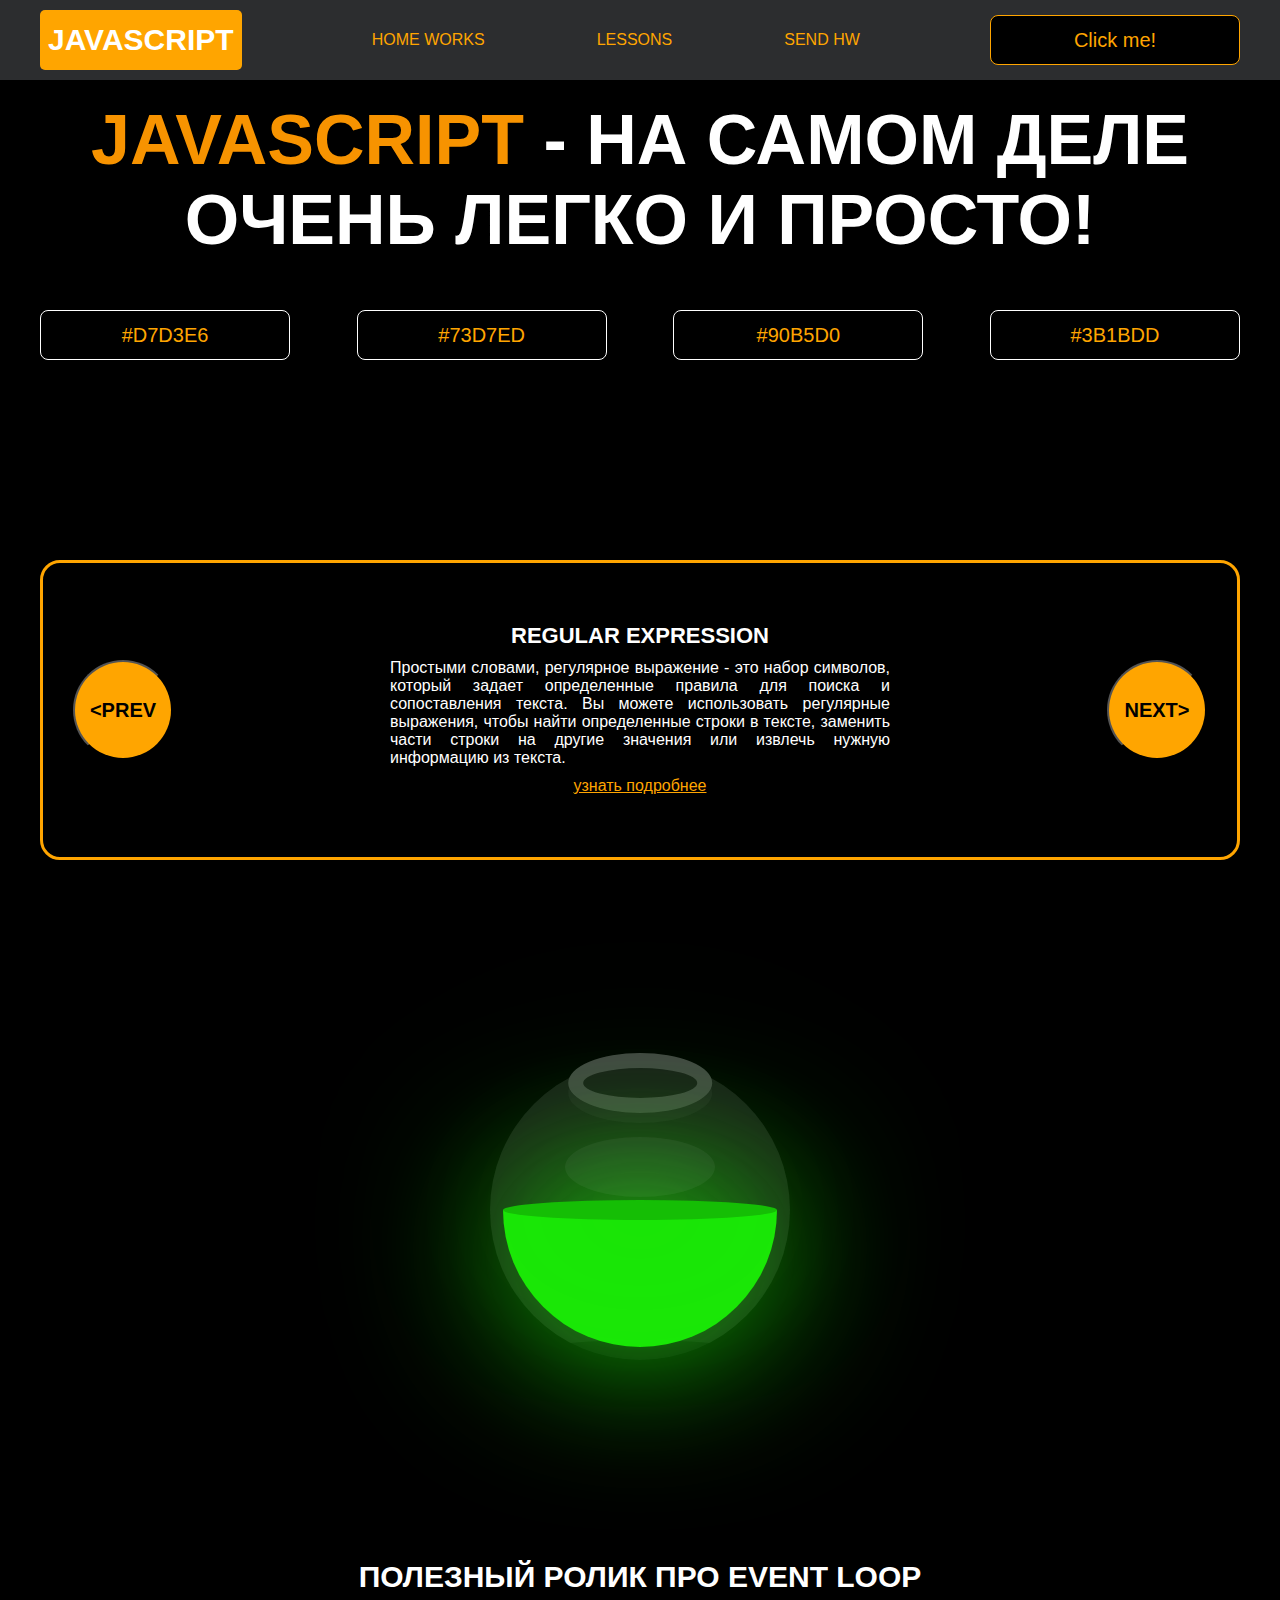
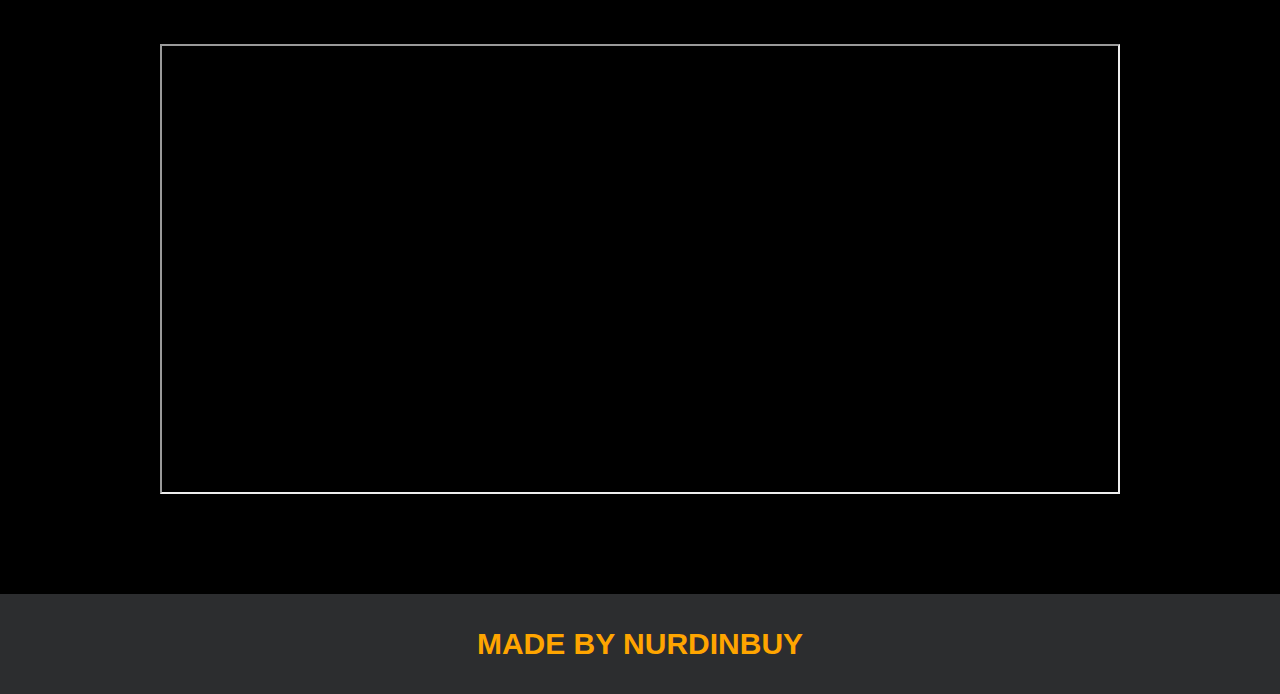
==== index.html @ 3b0bf2ef "dz" ====
<!DOCTYPE html>
<html lang="en">
<head>
    <meta charset="UTF-8">
    <title>Java Script</title>
    <link rel="stylesheet" href="css/style.css">
    <link rel="stylesheet" href="css/core.css">
</head>
<body>

<div class="wrapper">
    <div class="header">
        <div class="container">
            <div class="inner_header">
                <a href="index.html">
                    <div class="logotype">
                        <h2>JavaScript</h2>
                    </div>
                </a>
                <ul class="menu">
                    <li class="menu_link">
                        <a href="pages/home_works.html">Home Works</a>
                    </li>
                    <li class="menu_link">
                        <a href="pages/lessons.html">Lessons</a>
                    </li>
                    <li class="menu_link">
                        <a href="http://t.me/nurdinbuy16" target="_blank">Send Hw</a>
                    </li>
                </ul>
                <button class="btn" id="btn-get">Click me!</button>
            </div>
        </div>
    </div>

    <div class="main_block">
        <div class="container">
            <div class="inner_main">
                <h1><strong id="js-color">JavaScript</strong> - на самом деле очень легко и просто!</h1>
                <div class="colors-buttons">
                    <button class="btn btn-color"></button>
                    <button class="btn btn-color"></button>
                    <button class="btn btn-color"></button>
                    <button class="btn btn-color"></button>
                </div>
            </div>
        </div>
    </div>

    <div class="slider_block">
        <div class="container">
            <div class="inner_slider">
                <div class="slider">
                    <button class="btn-slide" id="prev">&lt;prev</button>
                    <div class="slide active_slide">
                        <div class="slide_card">
                            <h3>regular expression</h3>
                            <p>Простыми словами, регулярное выражение - это набор символов, который задает определенные правила для поиска и сопоставления текста. Вы можете использовать регулярные выражения, чтобы найти определенные строки в тексте, заменить части строки на другие значения или извлечь нужную информацию из текста.</p>
                            <a href="https://developer.mozilla.org/ru/docs/Web/JavaScript/Guide/Regular_expressions" target="_blank">узнать подробнее</a>
                        </div>
                    </div>
                    <div class="slide">
                        <div class="slide_card">
                            <h3>recursion</h3>
                            <p>Простыми словами, рекурсия - это, когда функция делает повторяющиеся вызовы самой себя для решения задачи, пока не достигнет определенного условия выхода из рекурсии.</p>
                            <a href="https://learn.javascript.ru/recursion" target="_blank">узнать подробнее</a>
                        </div>
                    </div>
                    <div class="slide">
                        <div class="slide_card">
                            <h3>json</h3>
                            <p>Простыми словами, JSON - это способ представления данных в виде текста, чтобы они могли быть легко поняты и использованы различными программами. Он использует простые правила для описания объектов и массивов, а также для представления простых типов данных, таких как строки, числа, логические значения и т.д.</p>
                            <a href="https://developer.mozilla.org/ru/docs/Learn/JavaScript/Objects/JSON" target="_blank">узнать подробнее</a>
                        </div>
                    </div>
                    <div class="slide">
                        <div class="slide_card">
                            <h3>event loop</h3>
                            <p>Простыми словами, event loop похож на дежурного, который непрерывно проверяет, произошло ли какое-либо событие, и реагирует на него, когда оно происходит. Он имеет список задач, которые нужно выполнить, и он перебирает этот список событий одно за другим, обрабатывая каждое событие, когда оно наступает.</p>
                            <a href="https://highload.today/kak-ustroen-event-loop-v-javascript-parallelnaya-model-i-tsikl-sobytij/" target="_blank">узнать подробнее</a>
                        </div>
                    </div>
                    <button class="btn-slide" id="next">next&gt;</button>
                </div>
            </div>
        </div>
    </div>

    <div class="botlle">
        <div class="container">
            <div class="bottle_inner">
                <a href="pages/monster.html">
                    <div class="bowl">
                        <div class="shadow"></div>
                        <div class="liquid"></div>

                    </div>
                </a>
            </div>
        </div>
    </div>

    <div class="block_video">
        <div class="container">
            <h3>Полезный ролик про Event Loop</h3>
            <div class="inner_block_video">
                <iframe width="80%" height="450" src="https://www.youtube.com/embed/zDlg64fsQow" title="YouTube video player" frameborder="2" allow="autoplay; clipboard-write; encrypted-media; gyroscope; picture-in-picture; web-share" allowfullscreen></iframe>
            </div>
        </div>
    </div>

    <div class="footer">
        <div class="container">
            <a href="https://www.instagram.com/nurdinbuy/" target="_blank">
                <div class="inner_footer">
                    <h2>Made by NurDinBuy</h2>
                </div>
            </a>
        </div>
    </div>
</div>

<div class="modal">
    <div class="modal_dialog">
        <div class="modal_content">
            <form action="#">
                <div class="modal_close">&times;</div>
                <div class="modal_title">Мы свяжемся с вами как можно быстрее!</div>
                <input
                    required
                    placeholder="Ваше имя"
                    name="name"
                    type="text"
                    class="modal_input"
                >
                <input
                    required
                    placeholder="Ваш номер телефона"
                    name="phone"
                    type="text"
                    class="modal_input"
                >
                <button class="btn btn_dark btn_min">Перезвонить мне</button>
            </form>
        </div>
    </div>
</div>

</body>
<script src="js/main.js"></script>
<script src="js/modal.js"></script>
</html>
---- css/style.css ----
/* HEADER */

.header {
    height: 80px;
    background: #2c2d2f;
    display: flex;
    align-items: center;
    width: 100%;
    position: fixed;
    top: 0;
    z-index: 2;
}

.inner_header {
    height: 100%;
    display: flex;
    align-items: center;
    justify-content: space-between;
}

/* LOGOTYPE */

.logotype {
    display: flex;
    align-items: center;
    justify-content: center;
    font-size: 22px;
    height: 60px;
    width: fit-content;
    background: var(--orange);
    padding: 8px;
    color: white;
    border-radius: 5px;
    cursor: pointer;
}

/* HEADER MENU */

.menu {
    display: flex;
    justify-content: space-around;
    width: 600px;
}

.menu_link a {
    color: var(--orange);
    text-transform: uppercase;
}

.menu_link a:hover {
    text-decoration: underline;
}

/* MAIN BLOCK */

.main_block {
    padding: 100px 0;
    background: black;
}

/* BUTTONS COLOR PICKER */

.colors-buttons {
    display: flex;
    justify-content: space-between;
    margin-top: 50px;
}

.btn-color {
    border-radius: 20px;
    border-color: white !important;
}

/* FOOTER */

.footer {
    background: #2c2d2f;
    width: 100%;
}

.inner_footer {
    display: flex;
    align-items: center;
    justify-content: center;
    height: 100px;
}

.footer h2 {
    text-transform: uppercase;
    color: var(--orange);
    font-weight: 600;
}


/* SLIDER BLOCK */

.slider_block {
    padding: 100px 0;
    background: black;
}

.slider {
    position: relative;
    width: 100%;
    height: 300px;
    overflow: hidden;
    border: 3px solid var(--orange);
    border-radius: 20px;
    display: flex;
    align-items: center;
    justify-content: space-between;
    padding: 0 30px;
}

.slide {
    position: absolute;
    top: 60px;
    left: 0;
    width: 100%;
    height: 100%;
    display: none;
    transition: opacity 0.5s ease-in-out;
}

.slide_card {
    color: white;
    margin: 0 auto;
    width: 500px;
    text-align: center;
}

.slide_card h3 {
    color: white;
    text-transform: uppercase;
    font-size: 22px;
}

.slide_card p {
    font-size: 16px;
    text-align: justify;
    margin: 10px 0;
}

.slide_card a {
    color: var(--orange);
    text-decoration: underline;
}

.slide.active_slide {
    display: block;
}

/* VIDEO BLOCK */

.block_video {
    background: black;
    padding: 100px 0;
}

.inner_block_video {
    display: flex;
    justify-content: center;
    margin-top: 50px;
}

/* MODAL */

.modal {
    position: fixed;
    height: 100%;
    width: 100%;
    top: 0;
    left: 0;
    z-index: 2;
    background: rgba(0, 0, 0, 0.5);
    backdrop-filter: blur(10px);
    display: none;
}

.modal_dialog {
    max-width: 500px;
    margin: 150px auto;
}

.modal_content {
    position: relative;
    width: 100%;
    padding: 40px;
    background-color: black;
    border: 2px solid var(--orange);
    border-radius: 4px;
    max-height: 80vh;
    overflow-y: auto;
}

.modal_content form {
    display: flex;
    flex-direction: column;
    align-items: center;
}

.modal_close {
    position: absolute;
    top: 8px;
    right: 14px;
    font-size: 30px;
    color: red;
    opacity: 0.5;
    font-weight: 700;
    border: none;
    background-color: transparent;
    cursor: pointer;
}

.modal_title {
    text-align: center;
    font-size: 22px;
    text-transform: uppercase;
    color: white;
}

.modal_input, .btn_min {
    width: 100% !important;
    margin-top: 10px;
}


/*-------BOTTLE-------*/

.botlle {
    background: black;
    padding: 100px 0;
}

.bottle_inner {
    display: flex;
    justify-content: center;
    align-items: center;
}

.bowl {
    position: relative;
    width: 300px;
    height: 300px;
    background: rgba(255, 255, 255, 0.1);
    border-radius: 50%;
    border: 8px solid transparent;
    animation: animate 5s linear infinite;
    transform-origin: bottom center;
    animation-play-state: run;
}

@keyframes animate {
    0% {
        transform: rotate(0deg);
    }
    25% {
        transform: rotate(22deg);
    }
    50% {
        transform: rotate(0deg);
    }
    75% {
        transform: rotate(-22deg);
    }
    100% {
        filter: hue-rotate(360deg);
    }
}

.bowl::before {
    content: "";
    position: absolute;
    top: -15px;
    left: 50%;
    transform: translateX(-50%);
    width: 40%;
    height: 30px;
    border: 15px solid #444;
    border-radius: 50%;
    box-shadow: 0 10px #222;

}

.bowl::after {
    content: "";
    position: absolute;
    top: 35%;
    left: 50%;
    transform: translate(-50%, -50%);
    width: 150px;
    height: 60px;
    background: rgba(255, 255, 255, 0.05);
    transform-origin: center;
    animation: animatebowlshadow 5s linear infinite;
    border-radius: 50%;
    animation-play-state: running;

}


@keyframes animatebowlshadow {
    0% {
        left: 50%;
        width: 150px;
        height: 60px;
    }
    25% {
        left: 55%;
        width: 140px;
        height: 65px;
    }
    50% {
        left: 50%;
        width: 150px;
        height: 60px;
    }
    75% {
        left: 45%;
        width: 140px;
        height: 65px;
    }
    100% {


    }
}


.liquid {
    position: absolute;
    top: 50%;
    left: 5px;
    right: 5px;
    bottom: 5px;
    background: #1ae907;
    border-bottom-left-radius: 150px;
    border-bottom-right-radius: 150px;
    filter: drop-shadow(0 0 80px #1ae907);
    transform-origin: top center;
    animation: animateliquid 5s linear infinite;
    animation-play-state: running;
}

@keyframes animateliquid {
    0% {
        transform: rotate(0deg);
    }
    25% {
        transform: rotate(-22deg);
    }
    30% {
        transform: rotate(-23deg);
    }
    50% {
        transform: rotate(0deg);
    }
    75% {
        transform: rotate(22deg);
    }
    80% {
        transform: rotate(23deg);
    }
    100% {
        transform: rotate(0deg);
    }


}

.liquid::before {
    content: "";
    position: absolute;
    top: -10px;
    width: 100%;
    height: 20px;
    background: #15be05;
    border-radius: 50%;
    filter: drop-shadow(0 0 80px #15be05);
}

.shadow {
    position: absolute;
    top: calc(50% + 150px);
    left: 50%;
    transform: translate(-50%, -50%);
    width: 260px;
    height: 40px;
    background: rgba(0, 0, 0, 0.5);
    border-radius: 50%;
    animation: animateshadow 5s linear infinite;
    animation-play-state: running;

}

@keyframes animateshadow {
    0% {
        left: 50%;
        width: 260px;
        height: 40px;
        top: calc(50% + 150px);

    }

    25% {
        left: 55%;
        width: 265px;
        height: 30px;
        top: calc(50% + 130px);

    }
    50% {
        left: 50%;
        width: 260px;
        height: 40px;
        top: calc(50% + 150px);

    }
    75% {
        left: 45%;
        width: 265px;
        height: 30px;
        top: calc(50% + 130px);

    }
    100% {
    }
}
---- css/core.css ----
* {
    margin: 0;
    padding: 0;
    box-sizing: border-box;
}

.container {
    width: 1200px;
    margin: 0 auto;
}

body {
    font-family: "Britannic Bold", sans-serif;
    background: #c2d0d0;
}

.btn {
    width: 250px;
    height: 50px;
    font-size: 20px;
    cursor: pointer;
    border: 1px solid var(--orange);
    background: black;
    color: var(--orange);
    border-radius: 8px;
}

.btn:hover {
    background: #414349;
}

.btn:active {
    background: #56585D;
    border: 2px solid var(--orange);
}

a {
    text-decoration: none;
}

li {
    list-style: none;
}

h1 {
    text-align: center;
    font-size: 70px;
    color: white;
    margin: 0 auto;
    text-transform: uppercase;
    font-weight: 600;
}

h2 {
    text-align: center;
    font-size: 30px;
    color: white;
    margin: 0 auto;
    text-transform: uppercase;
    font-weight: 600;
}

h3 {
    text-align: center;
    font-size: 30px;
    color: white;
    margin: 0 auto;
    text-transform: uppercase;
    font-weight: 600;
}

h4 {
    font-size: 24px;
    color: white;
    text-transform: uppercase;
    font-weight: 600;
}

strong {
    color: #F79300;
}

label {
    font-size: 24px;
    color: var(--orange);
}

input {
    width: 350px;
    height: 50px;
    font-size: 20px;
    padding-left: 5px;
    color: var(--orange);
    background: black;
    border: 2px solid var(--orange);
}

.checker {
    color: white;
    font-size: 30px;
}

.btn-slide {
    display: block;
    width: 100px;
    height: 100px;
    background: var(--orange);
    color: black;
    font-size: 20px;
    text-transform: uppercase;
    border-radius: 50%;
    font-weight: 800;
    z-index: 1;
}

.btn-slide:hover {
    background: #b68733 !important;
    cursor: pointer;
    color: white;
}

:root {
    --orange: orange;
    --black: black;
}
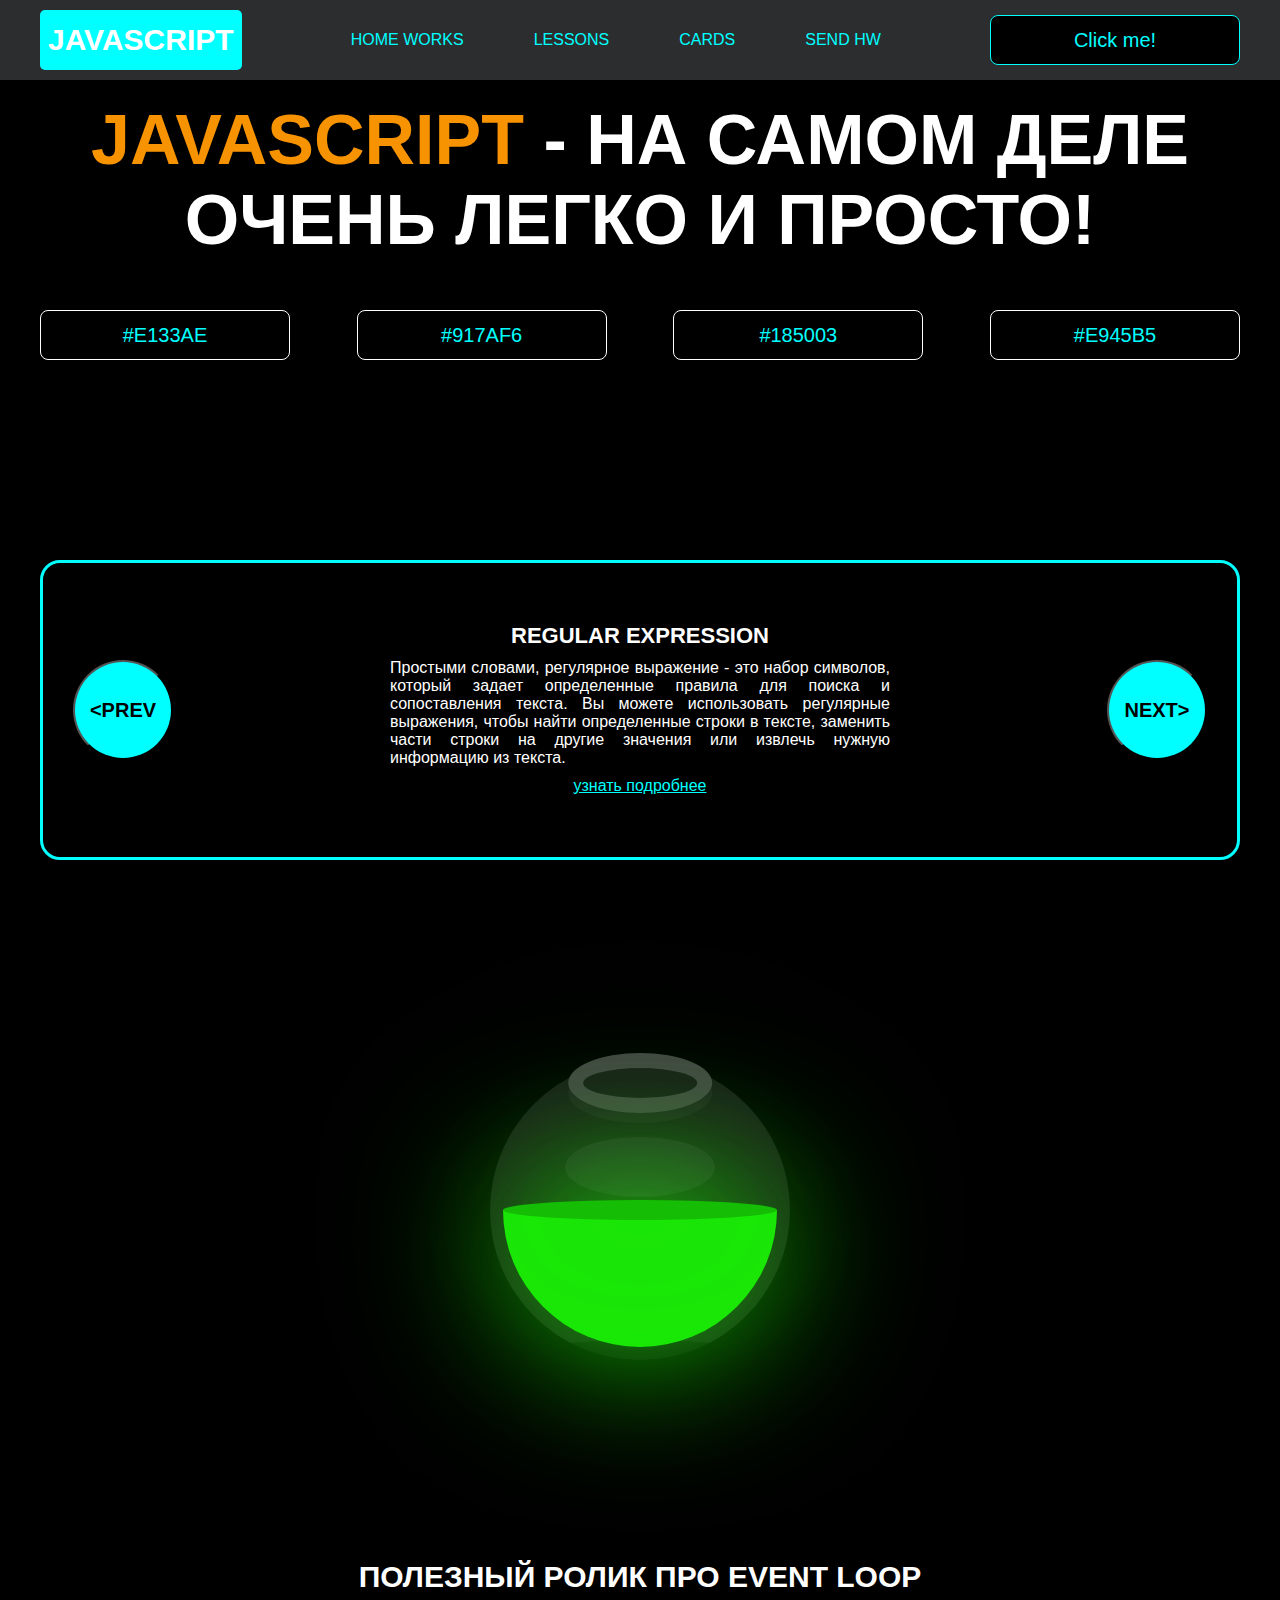
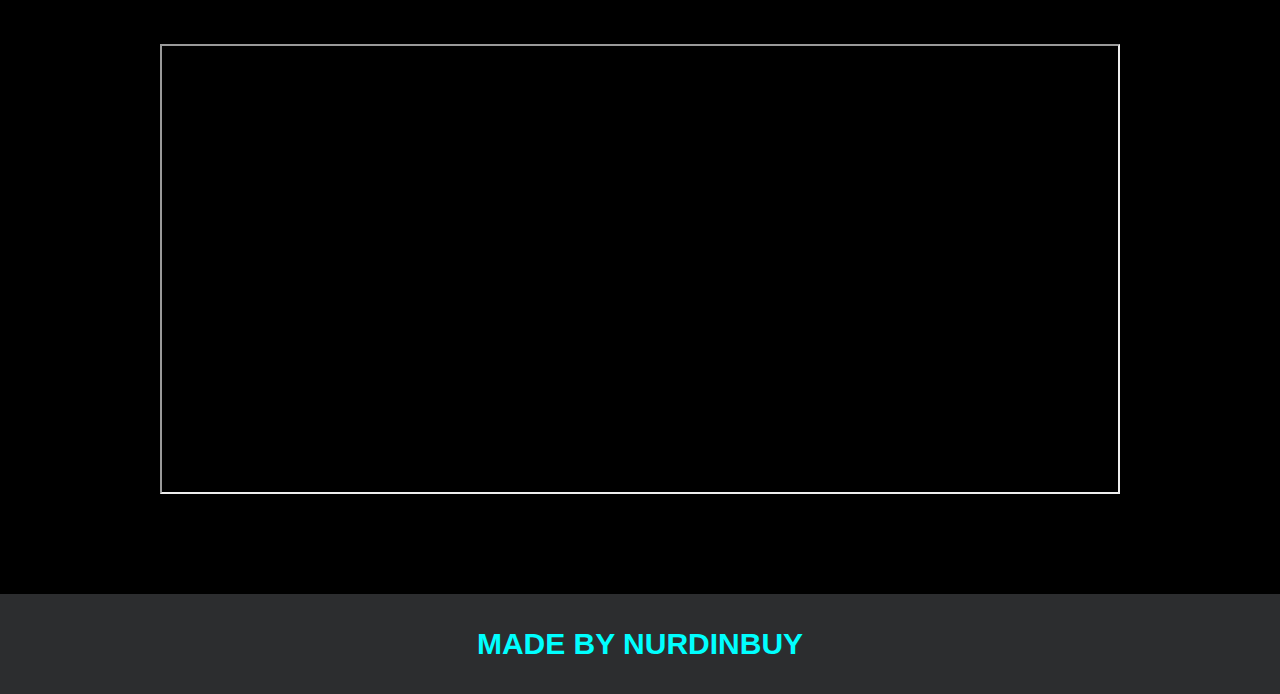
==== commit bb4e2001: "first commit" ====
--- a/index.html
+++ b/index.html
@@ -23,6 +23,9 @@
                     </li>
                     <li class="menu_link">
                         <a href="pages/lessons.html">Lessons</a>
+                    </li>
+                    <li class="menu_link">
+                        <a href="pages/cards.html">Cards</a>
                     </li>
                     <li class="menu_link">
                         <a href="http://t.me/nurdinbuy16" target="_blank">Send Hw</a>
--- a/css/core.css
+++ b/css/core.css
@@ -120,6 +120,6 @@
 }
 
 :root {
-    --orange: orange;
+    --orange: aqua;
     --black: black;
 }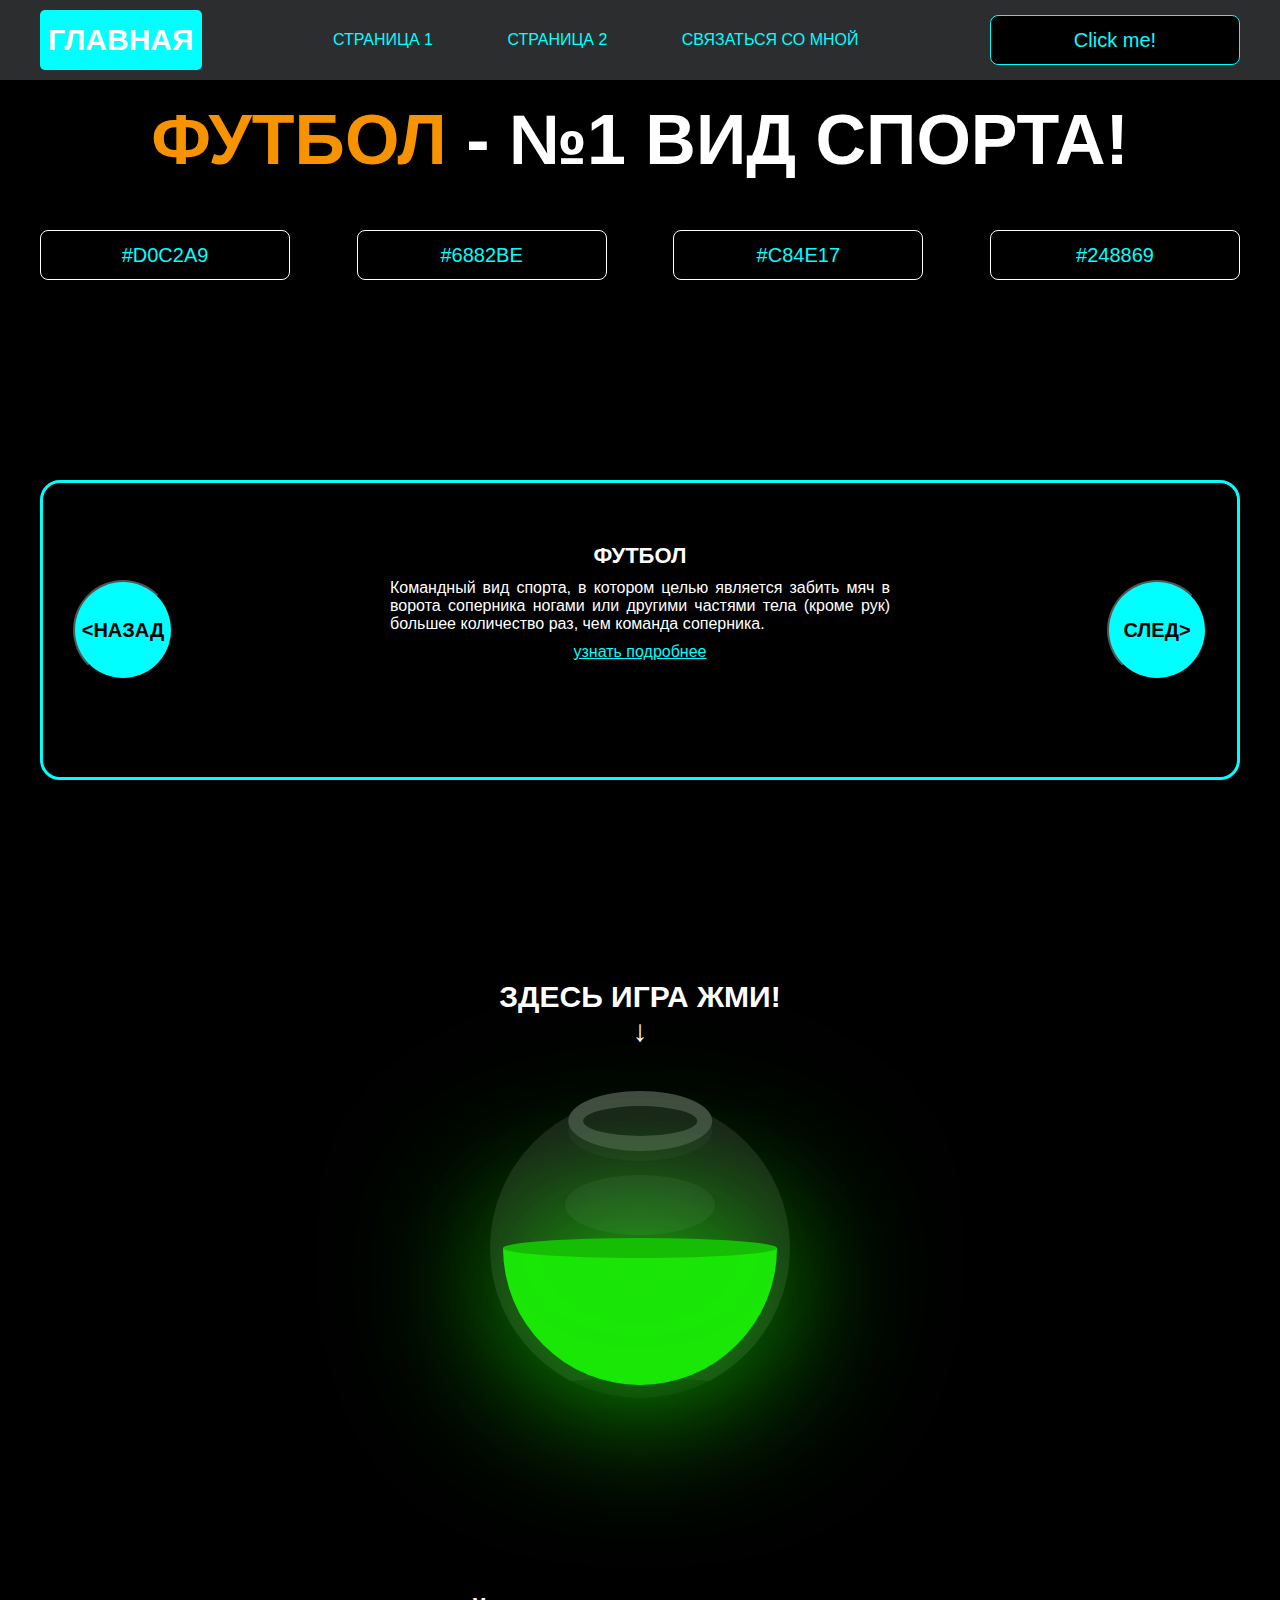
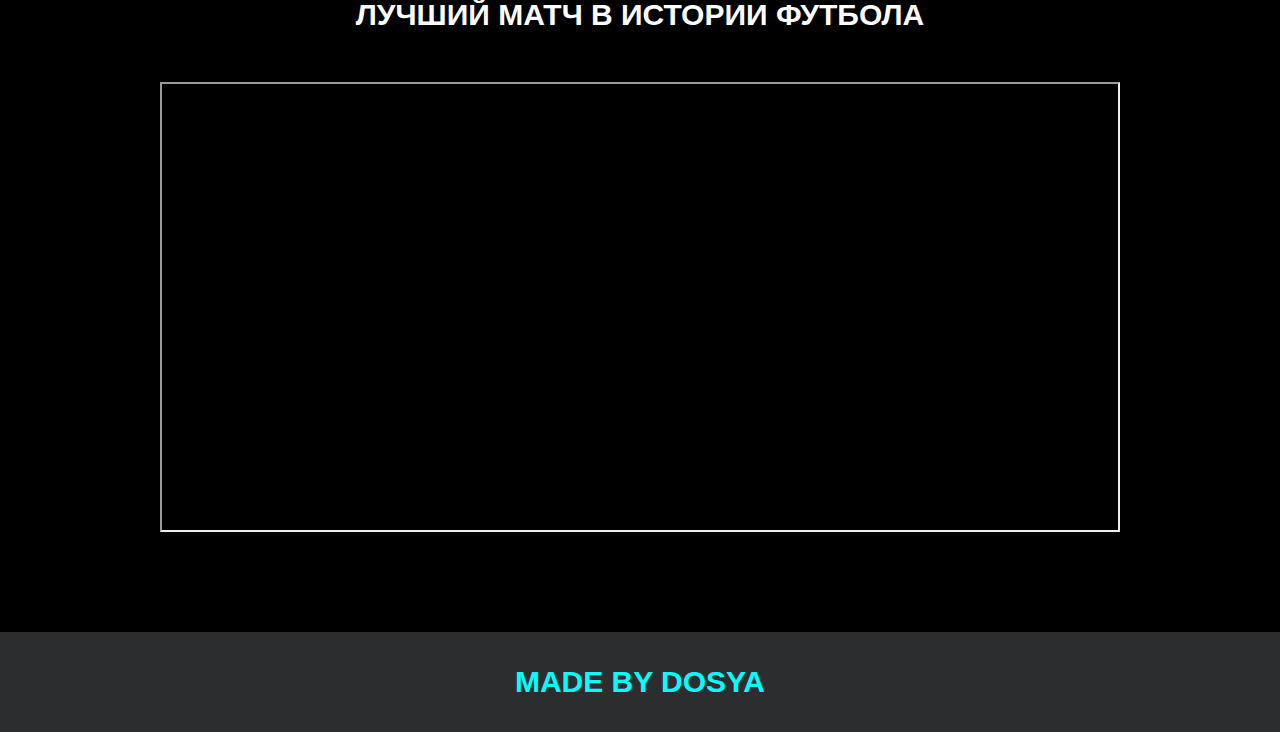
==== commit 951beadc: "ss" ====
--- a/index.html
+++ b/index.html
@@ -2,7 +2,8 @@
 <html lang="en">
 <head>
     <meta charset="UTF-8">
-    <title>Java Script</title>
+    <meta name="viewport" content="width=device-width, initial-scale=1.0">
+    <title>Футбол</title>
     <link rel="stylesheet" href="css/style.css">
     <link rel="stylesheet" href="css/core.css">
 </head>
@@ -14,21 +15,19 @@
             <div class="inner_header">
                 <a href="index.html">
                     <div class="logotype">
-                        <h2>JavaScript</h2>
+                        <h2>Главная</h2>
                     </div>
                 </a>
                 <ul class="menu">
                     <li class="menu_link">
-                        <a href="pages/home_works.html">Home Works</a>
+                        <a href="pages/home_works.html">Страница 1</a>
                     </li>
                     <li class="menu_link">
-                        <a href="pages/lessons.html">Lessons</a>
+                        <a href="pages/lessons.html">Страница 2</a>
                     </li>
+
                     <li class="menu_link">
-                        <a href="pages/cards.html">Cards</a>
-                    </li>
-                    <li class="menu_link">
-                        <a href="http://t.me/nurdinbuy16" target="_blank">Send Hw</a>
+                        <a href="http://t.me/dosya08" target="_blank">Связаться со мной</a>
                     </li>
                 </ul>
                 <button class="btn" id="btn-get">Click me!</button>
@@ -39,7 +38,7 @@
     <div class="main_block">
         <div class="container">
             <div class="inner_main">
-                <h1><strong id="js-color">JavaScript</strong> - на самом деле очень легко и просто!</h1>
+                <h1><strong id="js-color">Футбол</strong> - №1 вид спорта!</h1>
                 <div class="colors-buttons">
                     <button class="btn btn-color"></button>
                     <button class="btn btn-color"></button>
@@ -54,36 +53,50 @@
         <div class="container">
             <div class="inner_slider">
                 <div class="slider">
-                    <button class="btn-slide" id="prev">&lt;prev</button>
+                    <button class="btn-slide" id="prev">&lt;назад</button>
                     <div class="slide active_slide">
                         <div class="slide_card">
-                            <h3>regular expression</h3>
-                            <p>Простыми словами, регулярное выражение - это набор символов, который задает определенные правила для поиска и сопоставления текста. Вы можете использовать регулярные выражения, чтобы найти определенные строки в тексте, заменить части строки на другие значения или извлечь нужную информацию из текста.</p>
-                            <a href="https://developer.mozilla.org/ru/docs/Web/JavaScript/Guide/Regular_expressions" target="_blank">узнать подробнее</a>
+                            <h3>Футбол</h3>
+                            <p> Командный вид спорта, в котором целью является забить мяч в ворота соперника ногами или другими частями тела (кроме рук) большее количество раз, чем команда соперника.</p>
+                            <a href="https://ru.wikipedia.org/wiki/%D0%A4%D1%83%D1%82%D0%B1%D0%BE%D0%BB#:~:text=%D0%A4%D1%83%D1%82%D0%B1%D0%BE%CC%81%D0%BB%20(%D0%B0%D0%BD%D0%B3%D0%BB.,%D0%BC%D0%B0%D1%81%D1%81%D0%BE%D0%B2%D1%8B%D0%B9%20%D0%B2%D0%B8%D0%B4%20%D1%81%D0%BF%D0%BE%D1%80%D1%82%D0%B0%20%D0%B2%20%D0%BC%D0%B8%D1%80%D0%B5." target="_blank">узнать подробнее</a>
                         </div>
                     </div>
                     <div class="slide">
                         <div class="slide_card">
-                            <h3>recursion</h3>
-                            <p>Простыми словами, рекурсия - это, когда функция делает повторяющиеся вызовы самой себя для решения задачи, пока не достигнет определенного условия выхода из рекурсии.</p>
-                            <a href="https://learn.javascript.ru/recursion" target="_blank">узнать подробнее</a>
+                            <h3>Premier League</h3>
+                            <p>Профессиональная футбольная лига для английских футбольных клубов. Является высшим дивизионом в системе футбольных лиг Англии. В ней выступают 20 клубов. Чемпионат проходит с августа по май, каждая команда проводит 38 матчей.</p>
+                            <a href="https://ru.wikipedia.org/wiki/%D0%90%D0%BD%D0%B3%D0%BB%D0%B8%D0%B9%D1%81%D0%BA%D0%B0%D1%8F_%D0%9F%D1%80%D0%B5%D0%BC%D1%8C%D0%B5%D1%80-%D0%BB%D0%B8%D0%B3%D0%B0#:~:text=Premier%20League)%20%E2%80%94%20%D0%BF%D1%80%D0%BE%D1%84%D0%B5%D1%81%D1%81%D0%B8%D0%BE%D0%BD%D0%B0%D0%BB%D1%8C%D0%BD%D0%B0%D1%8F%20%D1%84%D1%83%D1%82%D0%B1%D0%BE%D0%BB%D1%8C%D0%BD%D0%B0%D1%8F%20%D0%BB%D0%B8%D0%B3%D0%B0,%D0%BA%D0%B0%D0%B6%D0%B4%D0%B0%D1%8F%20%D0%BA%D0%BE%D0%BC%D0%B0%D0%BD%D0%B4%D0%B0%20%D0%BF%D1%80%D0%BE%D0%B2%D0%BE%D0%B4%D0%B8%D1%82%2038%20%D0%BC%D0%B0%D1%82%D1%87%D0%B5%D0%B9." target="_blank">узнать подробнее</a>
                         </div>
                     </div>
                     <div class="slide">
                         <div class="slide_card">
-                            <h3>json</h3>
-                            <p>Простыми словами, JSON - это способ представления данных в виде текста, чтобы они могли быть легко поняты и использованы различными программами. Он использует простые правила для описания объектов и массивов, а также для представления простых типов данных, таких как строки, числа, логические значения и т.д.</p>
-                            <a href="https://developer.mozilla.org/ru/docs/Learn/JavaScript/Objects/JSON" target="_blank">узнать подробнее</a>
+                            <h3>La Liga</h3>
+                            <p>Профессиональная футбольная лига, высший дивизион в системе футбольных лиг Испании. В Ла Лиге принимают участие 20 футбольных клубов; команды, занявшие три последние строчки в таблице, выбывают в следующий по уровню дивизион — Сегунду, в то время как три лучшие команды Сегунды получают право выступить в Ла Лиге.</p>
+                            <a href="https://ru.wikipedia.org/wiki/%D0%A7%D0%B5%D0%BC%D0%BF%D0%B8%D0%BE%D0%BD%D0%B0%D1%82_%D0%98%D1%81%D0%BF%D0%B0%D0%BD%D0%B8%D0%B8_%D0%BF%D0%BE_%D1%84%D1%83%D1%82%D0%B1%D0%BE%D0%BB%D1%83" target="_blank">узнать подробнее</a>
                         </div>
                     </div>
                     <div class="slide">
                         <div class="slide_card">
-                            <h3>event loop</h3>
-                            <p>Простыми словами, event loop похож на дежурного, который непрерывно проверяет, произошло ли какое-либо событие, и реагирует на него, когда оно происходит. Он имеет список задач, которые нужно выполнить, и он перебирает этот список событий одно за другим, обрабатывая каждое событие, когда оно наступает.</p>
-                            <a href="https://highload.today/kak-ustroen-event-loop-v-javascript-parallelnaya-model-i-tsikl-sobytij/" target="_blank">узнать подробнее</a>
+                            <h3>Bundesliga</h3>
+                            <p>Профессиональная футбольная лига для немецких футбольных клубов, высший дивизион в системе футбольных лиг Германии. В Бундеслиге выступают 18 клубов, соревнование проходит по системе выбывания и повышения в классе. Две худшие команды выбывают во Вторую Бундеслигу, их заменяют две лучшие команды этой лиги.</p>
+                            <a href="https://ru.wikipedia.org/wiki/%D0%A7%D0%B5%D0%BC%D0%BF%D0%B8%D0%BE%D0%BD%D0%B0%D1%82_%D0%93%D0%B5%D1%80%D0%BC%D0%B0%D0%BD%D0%B8%D0%B8_%D0%BF%D0%BE_%D1%84%D1%83%D1%82%D0%B1%D0%BE%D0%BB%D1%83" target="_blank">узнать подробнее</a>
                         </div>
                     </div>
-                    <button class="btn-slide" id="next">next&gt;</button>
+                    <div class="slide">
+                        <div class="slide_card">
+                            <h3>Serie A</h3>
+                            <p>Профессиональная футбольная лига, высший дивизион системы футбольных лиг Италии, является одним из самых сильных футбольных дивизионов в мире. Победитель Серии А размещает на своей форме скудетто, а также получает кубок. Этот турнир был основан в 1898 году, тогда соревнование проходило по группам, разделённым по региональному принципу, однако с 1929 года Серия А сменила формат, с тех пор команды-участники играют по круговой системе.</p>
+                            <a href="https://ru.wikipedia.org/wiki/%D0%A7%D0%B5%D0%BC%D0%BF%D0%B8%D0%BE%D0%BD%D0%B0%D1%82_%D0%98%D1%82%D0%B0%D0%BB%D0%B8%D0%B8_%D0%BF%D0%BE_%D1%84%D1%83%D1%82%D0%B1%D0%BE%D0%BB%D1%83_(%D0%A1%D0%B5%D1%80%D0%B8%D1%8F_A)" target="_blank">узнать подробнее</a>
+                        </div>
+                    </div>
+                    <div class="slide">
+                        <div class="slide_card">
+                            <h3>Legue 1</h3>
+                            <p>Профессиональная футбольная лига, высший дивизион системы футбольных лиг Франции. В этом соревновании участвуют 18 клубов. После каждого сезона клубы, занявшие два последних места, вылетают напрямую в Лигу 2, их места занимают первое и второе места «Лиги 2», а 16-е место играет стыковые матчи с третьим местом «Лиги 2». Лигу 1 спонсирует американская компания Uber Eats, официальное название турнира — Лига 1 Uber Eats.</p>
+                            <a href="https://ru.wikipedia.org/wiki/%D0%A7%D0%B5%D0%BC%D0%BF%D0%B8%D0%BE%D0%BD%D0%B0%D1%82_%D0%A4%D1%80%D0%B0%D0%BD%D1%86%D0%B8%D0%B8_%D0%BF%D0%BE_%D1%84%D1%83%D1%82%D0%B1%D0%BE%D0%BB%D1%83" target="_blank">узнать подробнее</a>
+                        </div>
+                    </div>
+                    <button class="btn-slide" id="next">след&gt;</button>
                 </div>
             </div>
         </div>
@@ -93,6 +106,10 @@
         <div class="container">
             <div class="bottle_inner">
                 <a href="pages/monster.html">
+                    <div class="text">
+                        <h3>Здесь игра жми!</h3>
+                        <h3>&darr;</h3>
+                    </div>
                     <div class="bowl">
                         <div class="shadow"></div>
                         <div class="liquid"></div>
@@ -105,18 +122,18 @@
 
     <div class="block_video">
         <div class="container">
-            <h3>Полезный ролик про Event Loop</h3>
+            <h3>Лучший матч в истории футбола</h3>
             <div class="inner_block_video">
-                <iframe width="80%" height="450" src="https://www.youtube.com/embed/zDlg64fsQow" title="YouTube video player" frameborder="2" allow="autoplay; clipboard-write; encrypted-media; gyroscope; picture-in-picture; web-share" allowfullscreen></iframe>
+                <iframe width="80%" height="450" src="https://www.youtube.com/embed/DYvuz0Y5lgo?si=kHRR9_PrEf7m8CLz" title="YouTube video player" frameborder="2" allow="autoplay; clipboard-write; encrypted-media; gyroscope; picture-in-picture; web-share" allowfullscreen></iframe>
             </div>
         </div>
     </div>
 
     <div class="footer">
         <div class="container">
-            <a href="https://www.instagram.com/nurdinbuy/" target="_blank">
+            <a href="https://www.instagram.com/dossssya/" target="_blank">
                 <div class="inner_footer">
-                    <h2>Made by NurDinBuy</h2>
+                    <h2>Made by Dosya</h2>
                 </div>
             </a>
         </div>
--- a/css/style.css
+++ b/css/style.css
@@ -1,4 +1,42 @@
 /* HEADER */
+/* Общие стили для мобильных устройств */
+@media only screen and (max-width: 768px) {
+    .logotype {
+        font-size: 18px;
+    }
+
+    .menu {
+        display: none; /* Скрыть основное меню на маленьких экранах */
+    }
+
+    .menu_toggle {
+        display: block; /* Показать кнопку меню на мобильных экранах */
+    }
+
+    .container {
+        width: 90%; /* Уменьшить ширину контейнера для лучшего масштабирования */
+    }
+
+    .main_block h1 {
+        font-size: 24px;
+        margin-bottom: 20px;
+    }
+
+    .slider {
+        height: 200px;
+    }
+
+    .slide_card {
+        width: 90%;
+    }
+}
+
+/* Дополнительные стили для главной страницы на маленьких экранах */
+@media only screen and (max-width: 600px) {
+    .main_block h1 {
+        font-size: 20px;
+    }
+}
 
 .header {
     height: 80px;
@@ -72,6 +110,18 @@
 }
 
 /* FOOTER */
+/* Стили для футера на мобильных устройствах */
+@media only screen and (max-width: 768px) {
+    /* Пример: уменьшить размер текста в футере */
+    .footer_text {
+        font-size: 14px;
+    }
+
+    /* Пример: изменить выравнивание элементов в футере */
+    .footer_links {
+        text-align: center;
+    }
+}
 
 .footer {
     background: #2c2d2f;
@@ -164,6 +214,18 @@
 }
 
 /* MODAL */
+/* Стили для модального окна на мобильных устройствах */
+@media only screen and (max-width: 768px) {
+    /* Пример: уменьшить отступы в модальном окне */
+    .modal_content {
+        padding: 20px;
+    }
+
+    /* Пример: изменить размеры элементов в модальном окне */
+    .modal_input {
+        width: 90%;
+    }
+}
 
 .modal {
     position: fixed;
@@ -426,3 +488,6 @@
     100% {
     }
 }
+.text {
+    margin-bottom: 50px;
+}